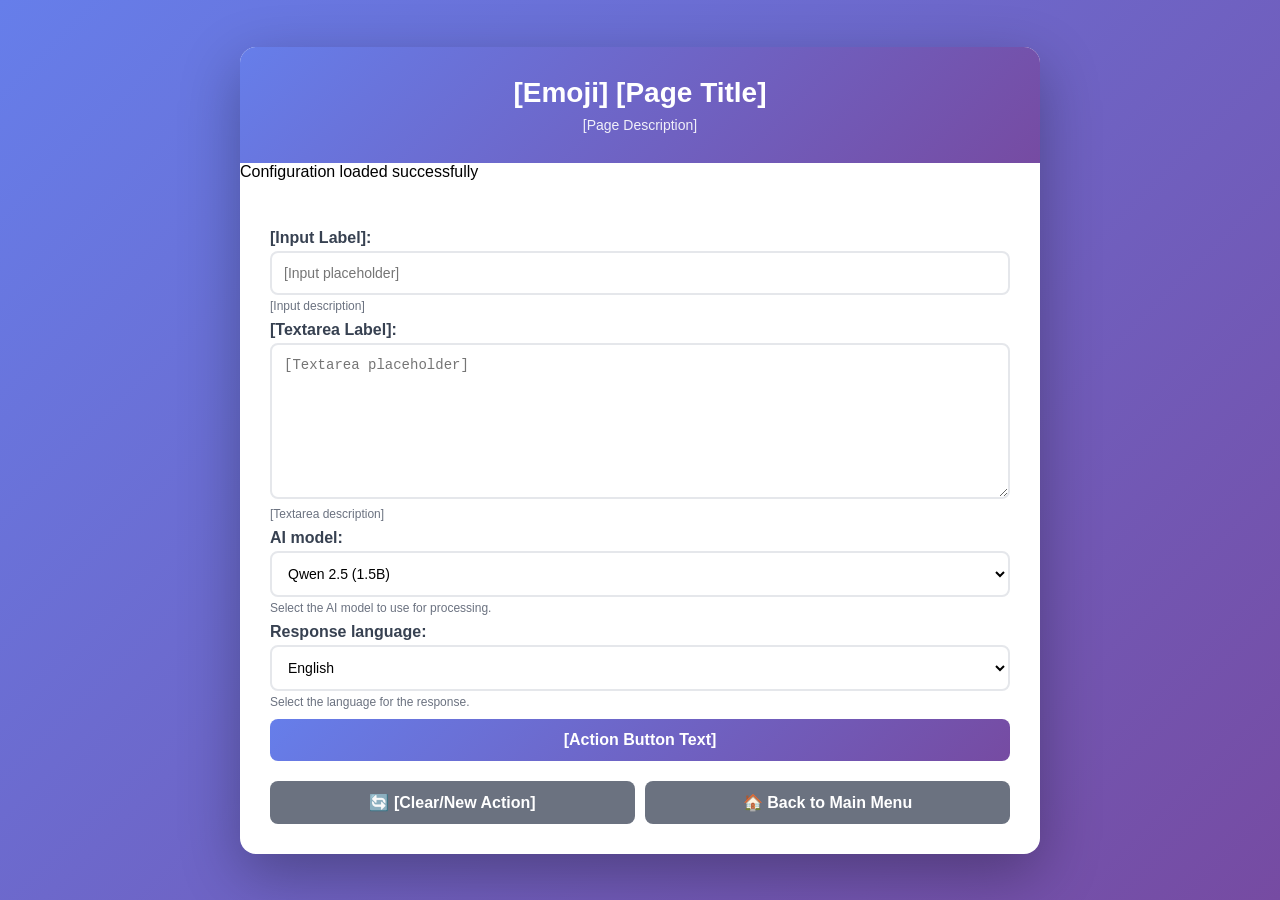
==== template.html @ 64963d8f "feat: add textarea and output panel to template Co-authored-by: aider (openrouter/mistralai/devstral" ====
<!DOCTYPE html>
<html lang="en">
<head>
    <meta charset="UTF-8">
    <meta name="viewport" content="width=device-width, initial-scale=1.0">
    <title>DocMind AI - [Page Title]</title>
    <link rel="stylesheet" href="style.css">
    <link rel="icon" href="data:image/svg+xml,%3Csvg xmlns='http://www.w3.org/2000/svg' viewBox='0 0 100 100'%3E%3Ctext y='.9em' font-size='90'%3E[Icon]%3C/text%3E%3C/svg%3E">
</head>
<body>
    <div class="container">
        <hgroup>
            <h1>[Emoji] [Page Title]</h1>
            <p>[Page Description]</p>
        </hgroup>

        <div class="config-notice">
            <!-- Configuration status message will appear here -->
        </div>

        <main>
            <!-- Error message section -->
            <section role="alert" class="error" id="error-section" style="display: none;">
                <strong>⚠️ Error:</strong> <span id="error-message"></span>
            </section>

            <!-- Results section -->
            <section id="results-section" style="display: none;">
                <article>
                    <header>
                        <h2>[Results Title]</h2>
                    </header>

                    <section>
                        <h3>[Section Title]</h3>
                        <div id="result-content">
                            <!-- Dynamic content will be inserted here -->
                        </div>
                    </section>

                    <!-- Additional sections as needed -->
                </article>

                <!-- Output panel for displaying results -->
                <article id="output-panel" style="display: none;">
                    <header>
                        <h2>[Output Title]</h2>
                    </header>

                    <section>
                        <h3>[Output Section]</h3>
                        <div id="output-content" class="markdown-result">
                            <!-- Dynamic output content will be inserted here -->
                        </div>
                    </section>

                    <!-- Additional output sections as needed -->
                </article>
            </section>

            <!-- Main form -->
            <form method="POST" action="" id="main-form">
                <fieldset>
                    <!-- Input fields will be inserted here -->
                    <label for="main-input">[Input Label]:</label>
                    <input
                        type="text"
                        id="main-input"
                        name="main-input"
                        placeholder="[Input placeholder]"
                        required
                    >
                    <small>
                        [Input description]
                    </small>

                    <!-- Textarea input for larger content -->
                    <label for="main-textarea">[Textarea Label]:</label>
                    <textarea
                        id="main-textarea"
                        name="main-textarea"
                        rows="8"
                        placeholder="[Textarea placeholder]"
                    ></textarea>
                    <small>
                        [Textarea description]
                    </small>

                    <!-- Model selection -->
                    <label for="model">AI model:</label>
                    <select id="model" name="model">
                        <option value="gemma3:1b">Gemma 3 (1B)</option>
                        <option value="qwen2.5:1.5b" selected>Qwen 2.5 (1.5B)</option>
                    </select>
                    <small>
                        Select the AI model to use for processing.
                    </small>

                    <!-- Language selection -->
                    <label for="language">Response language:</label>
                    <select id="language" name="language">
                        <option value="ro">Română</option>
                        <option value="en" selected>English</option>
                        <option value="es">Español</option>
                        <option value="fr">Français</option>
                        <option value="de">Deutsch</option>
                        <option value="it">Italiano</option>
                    </select>
                    <small>
                        Select the language for the response.
                    </small>
                </fieldset>

                <button type="submit" name="submit" value="1" class="btn btn-primary" id="submit-button">
                    <span class="loading" id="loading-spinner" style="display: none;"></span>
                    [Action Button Text]
                </button>

                <div class="button-grid">
                    <button type="button" class="btn btn-secondary" onclick="clearForm()">
                        🔄 [Clear/New Action]
                    </button>

                    <button type="button" class="btn btn-secondary" onclick="window.location.href='index.php'">
                        🏠 Back to Main Menu
                    </button>
                </div>
            </form>
        </main>
    </div>

    <script>
        // Common form handling functions
        function clearForm() {
            document.getElementById('main-input').value = '';
            document.getElementById('model').selectedIndex = 0;
            document.getElementById('language').selectedIndex = 0;

            // Hide results and error sections
            document.getElementById('results-section').style.display = 'none';
            document.getElementById('error-section').style.display = 'none';

            // Reload page to clear results
            window.location.href = window.location.pathname;
        }

        // Form submission handler
        document.getElementById('main-form').addEventListener('submit', function(e) {
            e.preventDefault();

            // Show loading spinner
            document.getElementById('loading-spinner').style.display = 'inline-block';

            // Hide previous results and errors
            document.getElementById('results-section').style.display = 'none';
            document.getElementById('error-section').style.display = 'none';

            // Simulate API call
            setTimeout(function() {
                // Hide loading spinner
                document.getElementById('loading-spinner').style.display = 'none';

                // Show results (mock data)
                document.getElementById('results-section').style.display = 'block';
                document.getElementById('result-content').innerHTML = '<p>This is mock result content. Replace with actual API response.</p>';
            }, 1500);
        });

        // Check configuration status
        function checkConfigStatus() {
            // This would be replaced with actual configuration check
            return '<div class="config-ok">Configuration loaded successfully</div>';
        }

        // Initialize page
        document.addEventListener('DOMContentLoaded', function() {
            // Set configuration notice
            document.querySelector('.config-notice').innerHTML = checkConfigStatus();
        });
    </script>
</body>
</html>
---- style.css ----
@font-face {
    font-family: 'Envy Code R';
    src: url('https://www.damieng.com/fonts/envy-code-r/EnvyCodeR-PR7.ttf') format('truetype');
    font-weight: normal;
    font-style: normal;
    font-display: swap;
}

@font-face {
    font-family: 'Roboto Mono';
    src: url('https://fonts.googleapis.com/css2?family=Roboto+Mono:wght@400&display=swap');
    font-weight: 400;
    font-style: normal;
    font-display: swap;
}

@font-face {
    font-family: 'Roboto';
    src: url('https://fonts.googleapis.com/css2?family=Roboto:wght@400;500;700&display=swap');
    font-weight: 400;
    font-style: normal;
    font-display: swap;
}

* {
    margin: 0;
    padding: 0;
    box-sizing: border-box;
}

body {
    font-family: 'Roboto', -apple-system, BlinkMacSystemFont, 'Segoe UI', 'Helvetica Neue', Arial, sans-serif;
    background: linear-gradient(135deg, #667eea 0%, #764ba2 100%);
    min-height: 100vh;
    padding: 20px;
    display: flex;
    align-items: center;
    justify-content: center;
}

.container {
    background: white;
    border-radius: 16px;
    box-shadow: 0 20px 60px rgba(0, 0, 0, 0.3);
    max-width: 800px;
    width: 100%;
    overflow: hidden;
}

hgroup {
    background: linear-gradient(135deg, #667eea 0%, #764ba2 100%);
    color: white;
    padding: 30px;
    text-align: center;
}

hgroup h1 {
    font-size: 28px;
    margin-bottom: 8px;
    font-family: 'Roboto', sans-serif;
    font-weight: 700;
}

hgroup p {
    opacity: 0.9;
    font-size: 14px;
    font-family: 'Roboto', sans-serif;
    font-weight: 400;
}

main {
    padding: 30px;
}

label {
    display: block;
    font-weight: 600;
    margin: 8px 0 4px 0;
    color: #374151;
    font-family: 'Roboto', sans-serif;
}

textarea {
    width: 100%;
    padding: 12px;
    border: 2px solid #e5e7eb;
    border-radius: 8px;
    font-size: 14px;
    font-family: 'Roboto Mono', 'Envy Code R', 'Courier New', Courier, monospace;
    resize: vertical;
    transition: border-color 0.3s;
}

textarea:focus {
    outline: none;
    border-color: #667eea;
}

input, select {
    width: 100%;
    padding: 12px;
    border: 2px solid #e5e7eb;
    border-radius: 8px;
    font-size: 14px;
    font-family: 'Roboto', sans-serif;
    background: white;
    cursor: pointer;
    transition: border-color 0.3s;
}

fieldset {
    border: none;
    padding: 0;
    margin: 10px 0;
}

input:focus, select:focus {
    outline: none;
    border-color: #667eea;
}

.btn {
    background: linear-gradient(135deg, #667eea 0%, #764ba2 100%);
    color: white;
    border: none;
    padding: 12px 32px;
    border-radius: 8px;
    font-size: 16px;
    font-weight: 600;
    cursor: pointer;
    transition: transform 0.2s, box-shadow 0.2s;
    font-family: 'Roboto', sans-serif;
}

.btn-primary {
    width: 100%;
}

.btn-secondary {
    background: #6b7280;
    width: 100%;
    margin-top: 10px;
}

.btn-secondary:hover {
    background: #4b5563;
    box-shadow: 0 10px 20px rgba(107, 114, 128, 0.4);
}

.btn:hover {
    transform: translateY(-2px);
    box-shadow: 0 10px 20px rgba(102, 126, 234, 0.4);
}

.btn:active {
    transform: translateY(0);
}

.bookmarklet {
    display: inline-block;
    background: linear-gradient(135deg, #f093fb 0%, #f5576c 100%);
    color: white;
    border: none;
    padding: 8px 16px;
    border-radius: 8px;
    font-size: 14px;
    font-weight: 600;
    cursor: pointer;
    transition: transform 0.2s, box-shadow 0.2s;
    text-decoration: none;
    margin-left: 10px;
    font-family: 'Roboto', sans-serif;
}

.bookmarklet:hover {
    transform: translateY(-2px);
    box-shadow: 0 10px 20px rgba(245, 87, 108, 0.4);
}

.bookmarklet:active {
    transform: translateY(0);
}

article {
    background: #f9fafb;
    border-radius: 12px;
    padding: 24px;
    margin-bottom: 20px;
    border: 2px solid #e5e7eb;
    font-size: 14px;
}

article > header,
article > main,
article > footer {
    padding: 0;
}

h3 {
    font-size: 12px;
    text-transform: uppercase;
    color: #6b7280;
    font-weight: 600;
    margin-bottom: 4px;
}

section {
    margin-bottom: 16px;
}

article > section:last-child {
    margin-bottom: 0;
}

article > header {
    margin-bottom: 20px;
}

article > header h3 {
    font-size: 20px;
    color: #111827;
    font-weight: 700;
    font-family: 'Roboto', sans-serif;
}

article > section > p {
    font-size: 16px;
    line-height: 1.5;
    text-align: justify;
    font-family: 'Roboto', sans-serif;
}

article > section > ul {
    list-style-type: disc;
    padding-left: 20px;
    font-family: 'Roboto', sans-serif;
}

article > section > ul li {
    margin-bottom: 8px;
    font-family: 'Roboto', sans-serif;
}

.diagnosis-item ul,
.diagnosis-item li {
    margin-left: 20px;
}

.diagnosis-item h4 {
    margin-top: 8px;
    font-family: 'Roboto', sans-serif;
}

.diagnosis-item h3 {
    font-size: 18px;
    font-weight: 700;
    color: #111827;
    text-transform: none;
    flex: 1;
    font-family: 'Roboto', sans-serif;
}

.diagnosis-item .diagnosis-header {
    display: flex;
    align-items: center;
    margin-bottom: 12px;
}

.diagnosis-item .probability-score {
    font-weight: 600;
    margin-left: auto;
    font-family: 'Roboto', sans-serif;
}

article > footer > div {
    display: flex;
    flex-wrap: wrap;
    gap: 8px;
    margin-top: 8px;
}

article > footer > div span {
    background: #e0e7ff;
    color: #4f46e5;
    padding: 4px 12px;
    border-radius: 20px;
    font-size: 14px;
    font-family: 'Roboto', sans-serif;
}

.error {
    background: #fee2e2;
    color: #dc2626;
    padding: 16px;
    border-radius: 8px;
    margin-bottom: 20px;
    border-left: 4px solid #dc2626;
}

small {
    font-size: 12px;
    color: #6b7280;
    margin: 4px 0 0 0;
    display: block;
    font-family: 'Roboto', sans-serif;
}

.preprocessed-image-container {
    width: 100%;
    max-height: 400px;
    overflow-y: auto;
    text-align: center;
    border: 1px solid #ddd;
    border-radius: 8px;
    padding: 10px;
    margin-top: 10px;
}

.preprocessed-image {
    max-width: 100%;
    height: auto;
}

.markdown-result {
    background: #f9fafb;
    border-radius: 12px;
    margin-bottom: 20px;
    border: 2px solid #e5e7eb;
    font-family: 'Roboto Mono', 'Envy Code R', 'Courier New', Courier, monospace;
    width: 100%;
    min-height: 200px;
    max-height: 400px;
    overflow-y: auto;
    resize: vertical;
    font-size: 14px;
    line-height: 1.5;
}

.markdown-result ul,
.markdown-result li {
    margin-left: 20px;
}

article ul {
    margin-left: 20px;
}

.markdown-result h3 {
    font-size: 18px;
    font-weight: 700;
    color: #111827;
    text-transform: none;
    flex: 1;
    font-family: 'Roboto', sans-serif;
}

.markdown-result h4 {
    margin-top: 8px;
    font-family: 'Roboto', sans-serif;
}

.markdown-result h5,
.markdown-result h6 {
    margin-top: 8px;
    font-weight: 600;
    color: #374151;
    font-family: 'Roboto', sans-serif;
}

/* JSON syntax highlighting styles */
pre {
    color: #212529;
    overflow-x: auto;
    font-family: 'Roboto Mono', 'Envy Code R', 'Courier New', Courier, monospace;
    font-size: 14px;
    line-height: 1.5;
    white-space: pre-wrap;
    word-wrap: break-word;
}

pre .key {
    color: #0d6efd;
    font-weight: bold;
}

pre .string {
    color: #218838;
}

pre .value {
    color: #218838;
}

pre .number {
    color: #0dcaf0;
}

pre .boolean {
    color: #0d6efd;
}

pre .null {
    color: #dc3545;
}

pre .comment {
    color: #6c757d;
    font-style: italic;
}

.pathology-badge {
    display: inline-block;
    padding: 6px 12px;
    border-radius: 20px;
    font-weight: 600;
    font-size: 14px;
    margin-left: 12px;
}

.pathology-yes {
    background-color: #fee2e2;
    color: #dc2626;
}

.pathology-no {
    background-color: #dcfce7;
    color: #16a34a;
}

.severity-bar {
    width: 100%;
    height: 12px;
    border-radius: 6px;
    margin-top: 8px;
    overflow: hidden;
}

/* Style the progress bar for different browsers */
.severity-bar::-webkit-progress-bar {
    background-color: #e5e7eb;
    border-radius: 6px;
}

.severity-bar::-webkit-progress-value {
    background-color: var(--progress-color, #3b82f6);
    border-radius: 6px;
    transition: width 0.5s ease;
}

.severity-bar::-moz-progress-bar {
    background-color: var(--progress-color, #3b82f6);
    border-radius: 6px;
    transition: width 0.5s ease;
}

.button-grid {
    display: grid;
    grid-template-columns: repeat(auto-fit, minmax(150px, 1fr));
    gap: 10px;
    margin-top: 10px;
}

@keyframes spin {
    to { transform: rotate(360deg); }
}

.loading {
    display: inline-block;
    width: 16px;
    height: 16px;
    border: 2px solid #ffffff;
    border-top-color: transparent;
    border-radius: 50%;
    animation: spin 0.6s linear infinite;
    margin-right: 8px;
}

.tools-grid {
    display: grid;
    grid-template-columns: repeat(auto-fit, minmax(250px, 1fr));
    gap: 20px;
    margin-top: 20px;
}

.tool-card {
    background: #f9fafb;
    border-radius: 12px;
    padding: 20px;
    border: 2px solid #e5e7eb;
    transition: transform 0.2s, box-shadow 0.2s;
    text-decoration: none;
    color: inherit;
}

.tool-card:hover {
    transform: translateY(-4px);
    box-shadow: 0 10px 20px rgba(0, 0, 0, 0.1);
    border-color: #667eea;
}

.tool-icon {
    font-size: 1.5rem;
    margin-bottom: 12px;
}

.tool-card h3 {
    color: #111827;
    margin-bottom: 8px;
    font-size: 1.1rem;
    font-family: 'Roboto', sans-serif;
    font-weight: 700;
}

.tool-card p {
    color: #6b7280;
    font-size: 0.85rem;
    line-height: 1.4;
    font-family: 'Roboto', sans-serif;
}

.tool-card .btn {
    display: inline-block;
    width: auto;
    padding: 8px 16px;
    margin-top: 16px;
    font-size: 0.9rem;
}

.welcome-section {
    text-align: center;
    margin-bottom: 30px;
}

.welcome-section h2 {
    font-size: 1.5rem;
    color: #111827;
    margin-bottom: 12px;
    font-family: 'Roboto', sans-serif;
    font-weight: 700;
}

.welcome-section p {
    color: #6b7280;
    font-size: 1rem;
    max-width: 600px;
    margin: 0 auto;
    line-height: 1.6;
    font-family: 'Roboto', sans-serif;
}

.tool-section {
    margin-bottom: 40px;
}

.tool-section h2 {
    font-size: 1.3rem;
    color: #111827;
    margin-bottom: 8px;
    font-family: 'Roboto', sans-serif;
    font-weight: 700;
    display: flex;
    align-items: center;
    gap: 8px;
}

.tool-section p {
    color: #6b7280;
    font-size: 0.9rem;
    margin-bottom: 16px;
    font-family: 'Roboto', sans-serif;
}

/* Chat styles */
.chat-container {
    background-color: white;
    border-radius: 10px;
    box-shadow: 0 2px 10px rgba(0,0,0,0.1);
    padding: 20px;
    margin-bottom: 20px;
}

.chat-history {
    height: 400px;
    overflow-y: auto;
    border: 1px solid #ddd;
    border-radius: 5px;
    padding: 15px;
    margin-bottom: 20px;
    background-color: #fafafa;
}

.message {
    margin-bottom: 15px;
    padding: 10px;
    border-radius: 5px;
}

.user-message {
    background-color: #e3f2fd;
    text-align: right;
}

.assistant-message {
    background-color: #f5f5f5;
}

.message-header {
    font-weight: bold;
    margin-bottom: 5px;
    font-size: 0.9em;
    font-family: 'Roboto', sans-serif;
}

.user-message .message-header {
    color: #1976d2;
    font-family: 'Roboto', sans-serif;
}

.assistant-message .message-header {
    color: #388e3c;
    font-family: 'Roboto', sans-serif;
}

.input-area {
    display: flex;
    gap: 10px;
}

#message-input {
    flex: 1;
    padding: 10px;
    border: 1px solid #ddd;
    border-radius: 5px;
}

#send-button {
    padding: 10px 20px;
    background-color: #1976d2;
    color: white;
    border: none;
    border-radius: 5px;
    cursor: pointer;
    font-family: 'Roboto', sans-serif;
    font-weight: 600;
}

#send-button:disabled {
    background-color: #bdbdbd;
    cursor: not-allowed;
}

.typing-indicator {
    display: none;
    color: #1976d2;
    font-style: italic;
}

.config-panel {
    background-color: #e8f5e9;
    padding: 15px;
    border-radius: 5px;
    margin-bottom: 20px;
    font-family: 'Roboto', sans-serif;
}
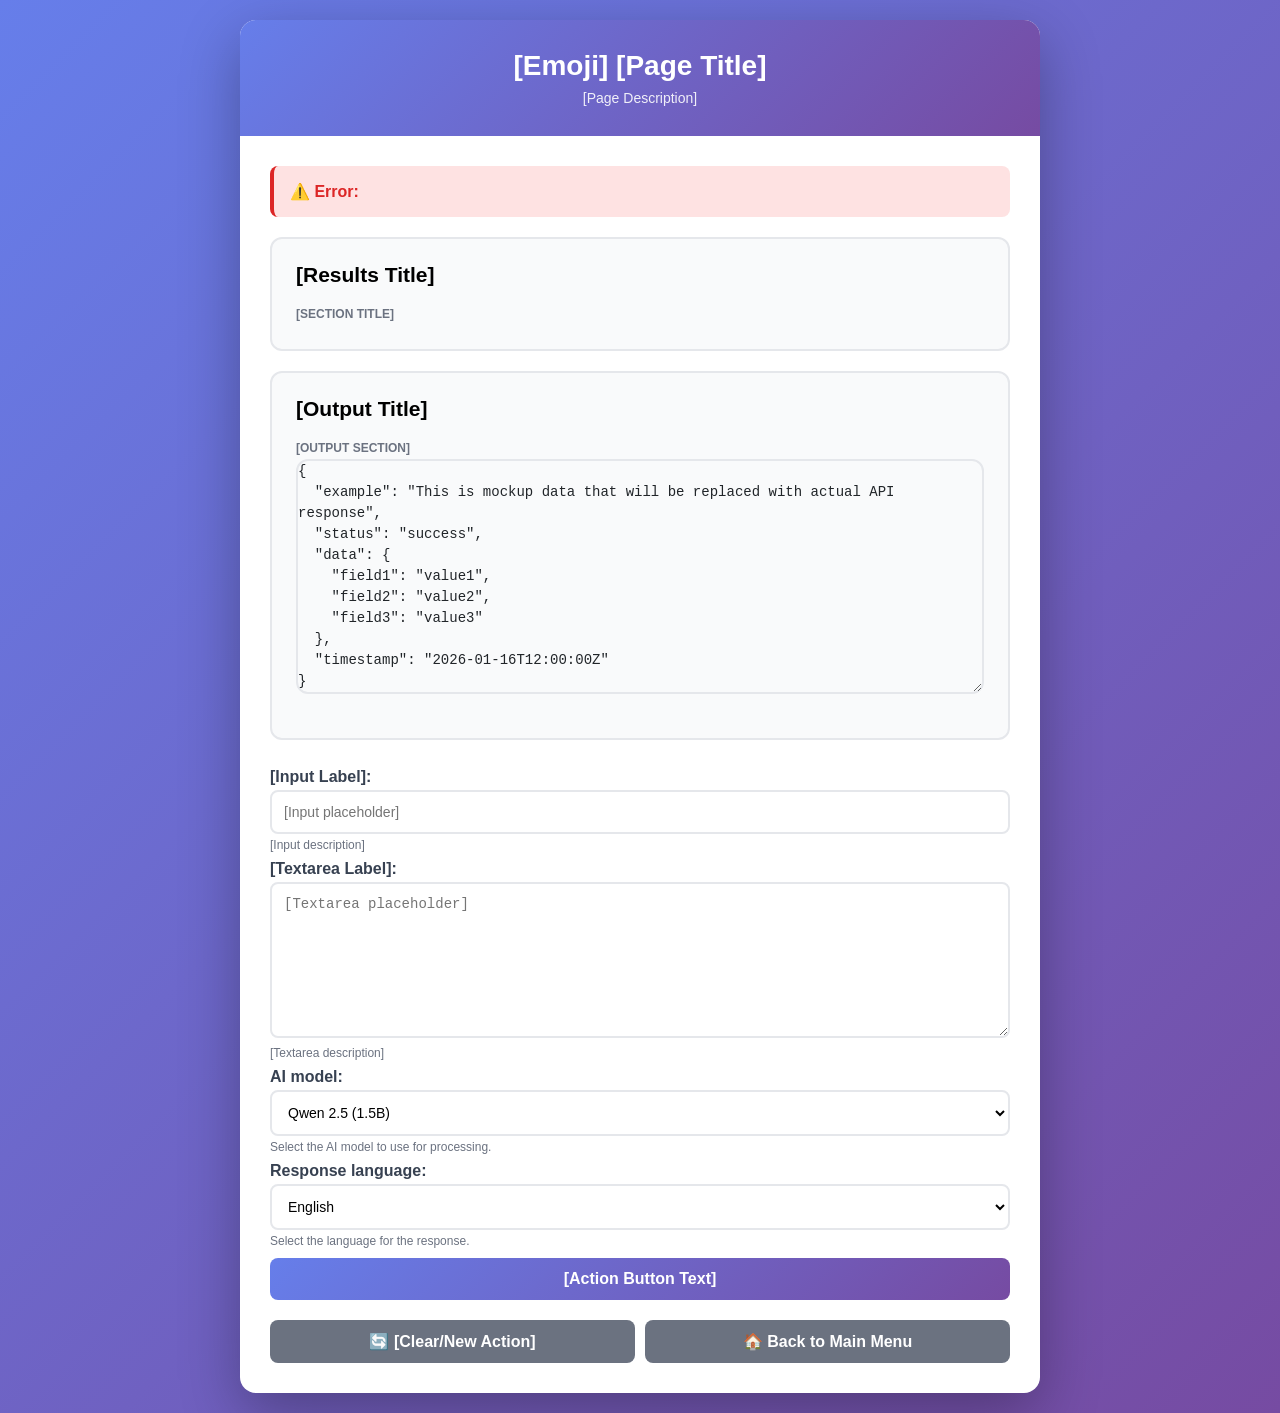
==== commit 336ac4e4: "feat: add mockup pre data to output-content section Co-authored-by: aider (openrouter/mistralai/devs" ====
--- a/template.html
+++ b/template.html
@@ -20,12 +20,12 @@
 
         <main>
             <!-- Error message section -->
-            <section role="alert" class="error" id="error-section" style="display: none;">
+            <section role="alert" class="error" id="error-section" style="display: block;">
                 <strong>⚠️ Error:</strong> <span id="error-message"></span>
             </section>
 
             <!-- Results section -->
-            <section id="results-section" style="display: none;">
+            <section id="results-section" style="display: block;">
                 <article>
                     <header>
                         <h2>[Results Title]</h2>
@@ -42,7 +42,7 @@
                 </article>
 
                 <!-- Output panel for displaying results -->
-                <article id="output-panel" style="display: none;">
+                <article id="output-panel" style="display: block;">
                     <header>
                         <h2>[Output Title]</h2>
                     </header>
@@ -51,6 +51,16 @@
                         <h3>[Output Section]</h3>
                         <div id="output-content" class="markdown-result">
                             <!-- Dynamic output content will be inserted here -->
+                            <pre>{
+  "example": "This is mockup data that will be replaced with actual API response",
+  "status": "success",
+  "data": {
+    "field1": "value1",
+    "field2": "value2",
+    "field3": "value3"
+  },
+  "timestamp": "2026-01-16T12:00:00Z"
+}</pre>
                         </div>
                     </section>
 
@@ -165,18 +175,6 @@
                 document.getElementById('result-content').innerHTML = '<p>This is mock result content. Replace with actual API response.</p>';
             }, 1500);
         });
-
-        // Check configuration status
-        function checkConfigStatus() {
-            // This would be replaced with actual configuration check
-            return '<div class="config-ok">Configuration loaded successfully</div>';
-        }
-
-        // Initialize page
-        document.addEventListener('DOMContentLoaded', function() {
-            // Set configuration notice
-            document.querySelector('.config-notice').innerHTML = checkConfigStatus();
-        });
     </script>
 </body>
 </html>
